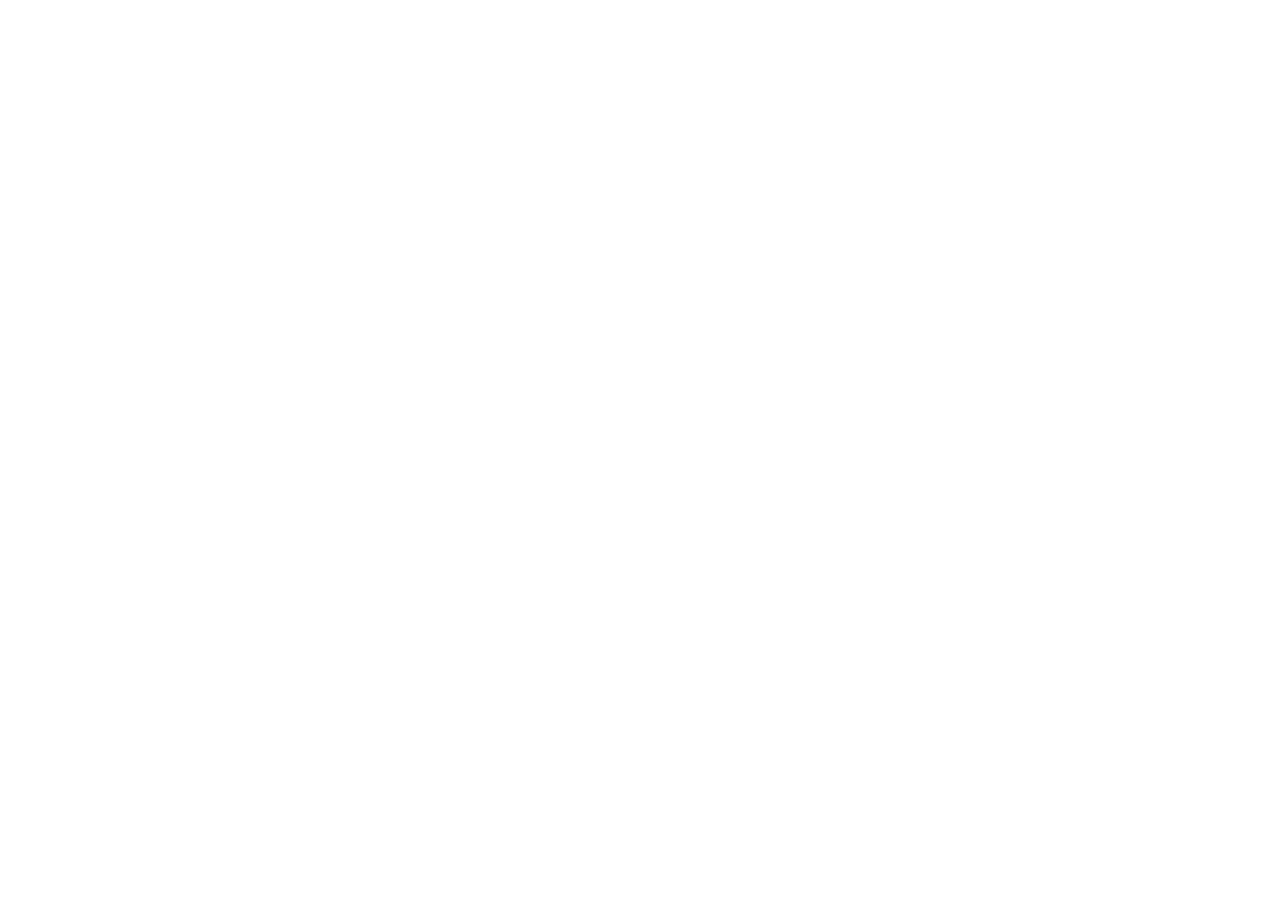
==== index.html @ 30555571 "fixed" ====
<!DOCTYPE html>
<html lang="en">
<head>
    <meta charset="UTF-8">
    <meta name="viewport" content="width=device-width, initial-scale=1.0">
    <link href rel="stylesheet" href="css/style.css"/>
    <script defer src="/js/app.js"></script>
    <title>Document</title>
</head>
<body>
    
</body>
</html>
---- css/style.css ----
/* testing*/
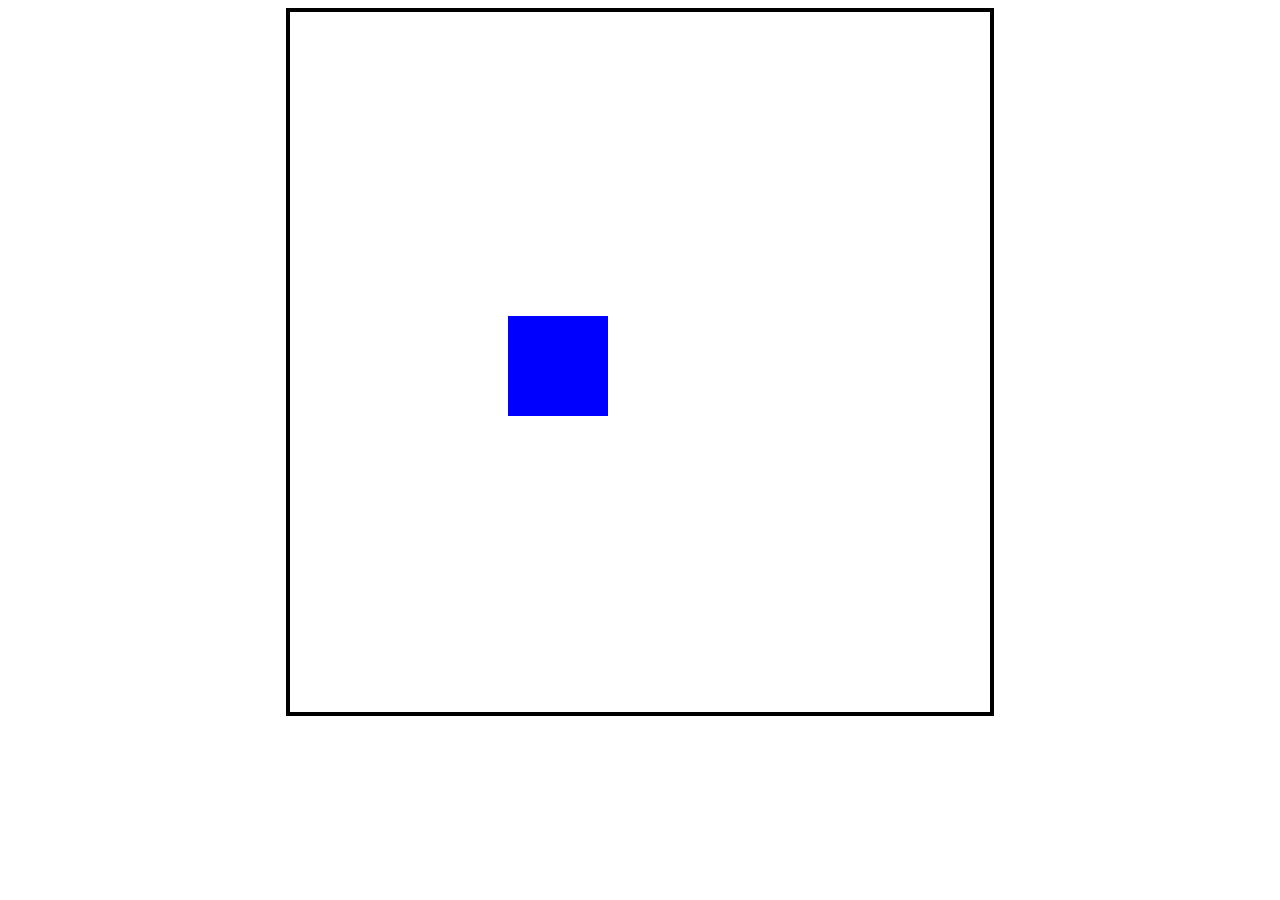
==== commit 71a6b46f: "small update on variables and snakebody" ====
--- a/index.html
+++ b/index.html
@@ -3,11 +3,12 @@
 <head>
     <meta charset="UTF-8">
     <meta name="viewport" content="width=device-width, initial-scale=1.0">
-    <link href rel="stylesheet" href="css/style.css"/>
-    <script defer src="/js/app.js"></script>
+    <link rel="stylesheet" href="css/style.css"/>
+    <script defer src="js/app.js"></script>
     <title>Document</title>
 </head>
 <body>
-    
+    <div id="board"></div>
+    <div class="snakebody"></div>
 </body>
-</html>+</html>
--- a/css/style.css
+++ b/css/style.css
@@ -1 +1,19 @@
-/* testing*/+#board {
+    border: 4px solid black;
+    width: 700px;
+    height: 700px;
+    gap: 2px;
+    margin: auto;
+  
+}
+
+
+.snakebody  {
+    width: 100px;
+    height: 100px;
+    left:500px;
+    bottom: 400px;
+    background-color: blue;
+    position: relative;
+    border: 50px;
+}
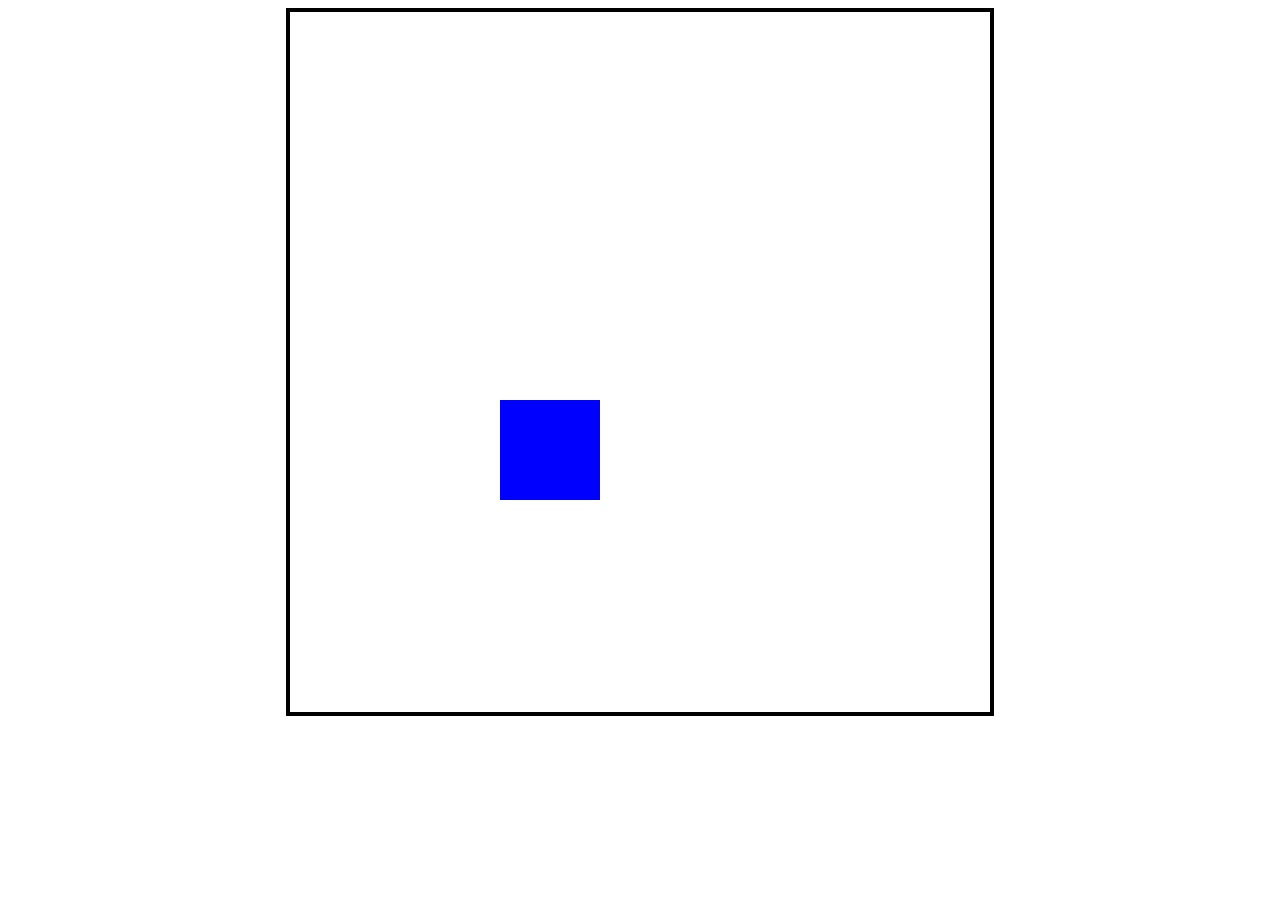
==== commit 9a4bee61: "functionality day" ====
--- a/index.html
+++ b/index.html
@@ -9,6 +9,6 @@
 </head>
 <body>
     <div id="board"></div>
-    <div class="snakebody"></div>
+    <div id="snakebody"></div>
 </body>
 </html>
--- a/css/style.css
+++ b/css/style.css
@@ -2,18 +2,19 @@
     border: 4px solid black;
     width: 700px;
     height: 700px;
-    gap: 2px;
     margin: auto;
+    position: relative;
   
 }
 
 
-.snakebody  {
+#snakebody  {
     width: 100px;
     height: 100px;
     left:500px;
     bottom: 400px;
     background-color: blue;
-    position: relative;
+    position: absolute;
     border: 50px;
+    box-sizing: border-box;
 }
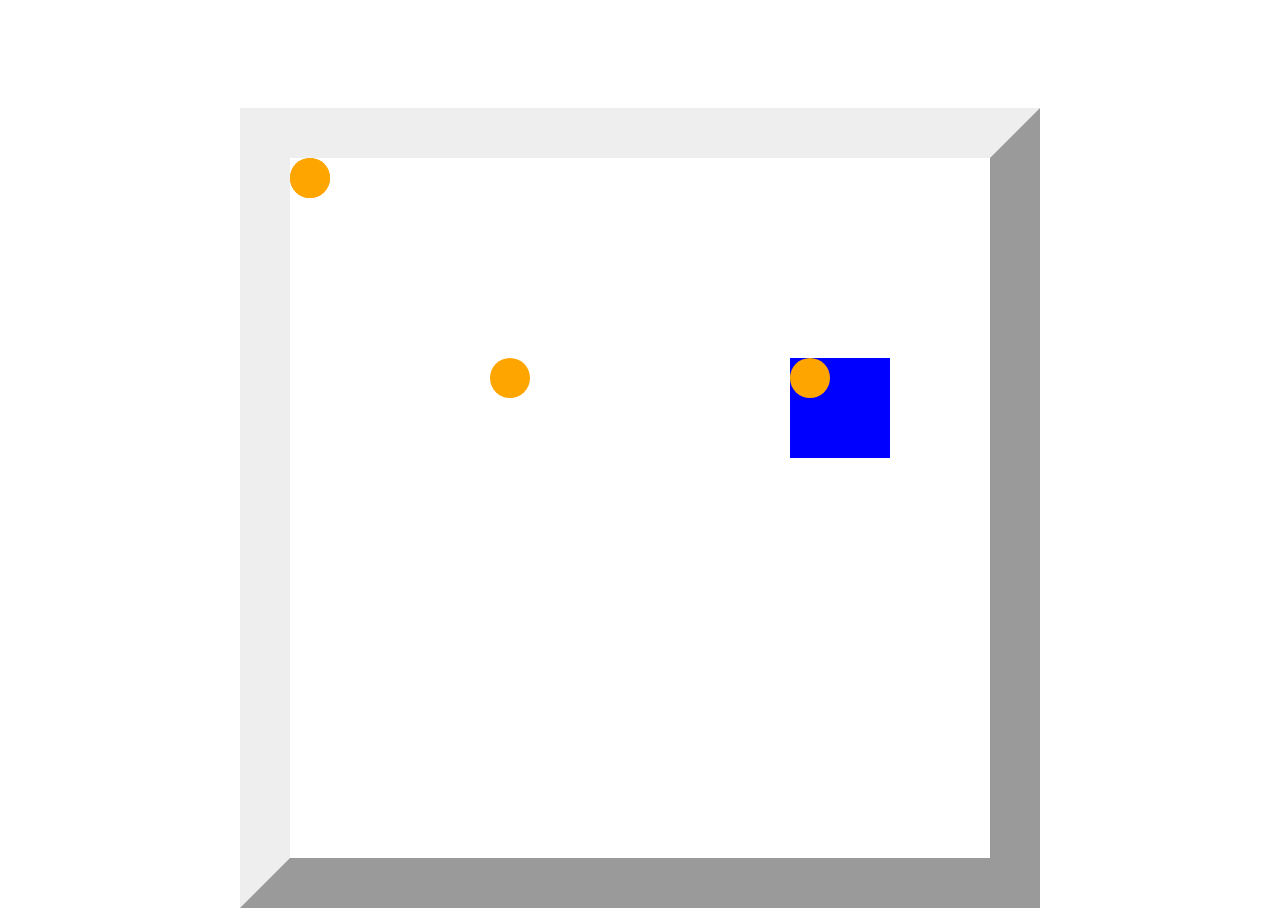
==== commit 2511babd: "board fixed" ====
--- a/index.html
+++ b/index.html
@@ -8,7 +8,12 @@
     <title>Document</title>
 </head>
 <body>
-    <div id="board"></div>
-    <div id="snakebody"></div>
+    <div id="board">
+        
+        <div id="snakebody"></div>
+            
+            <div class="egg"></div>
+    </div>
+    
 </body>
 </html>
--- a/css/style.css
+++ b/css/style.css
@@ -1,14 +1,19 @@
 #board {
-    border: 4px solid black;
+    border:  4px solid black;
+    border: 50px outset;
     width: 700px;
     height: 700px;
     margin: auto;
     position: relative;
-  
+    transform: translateY(100px);
+    display: grid;
+    grid-template-columns:repeat(7,1);
+    grid-template-rows:repeat(7,1);
 }
 
 
-#snakebody  {
+
+#snakebody {
     width: 100px;
     height: 100px;
     left:500px;
@@ -18,3 +23,11 @@
     border: 50px;
     box-sizing: border-box;
 }
+
+.egg {
+    width: 40px;
+    height: 40px;
+    background-color: orange;
+    border-radius: 20px;
+}
+
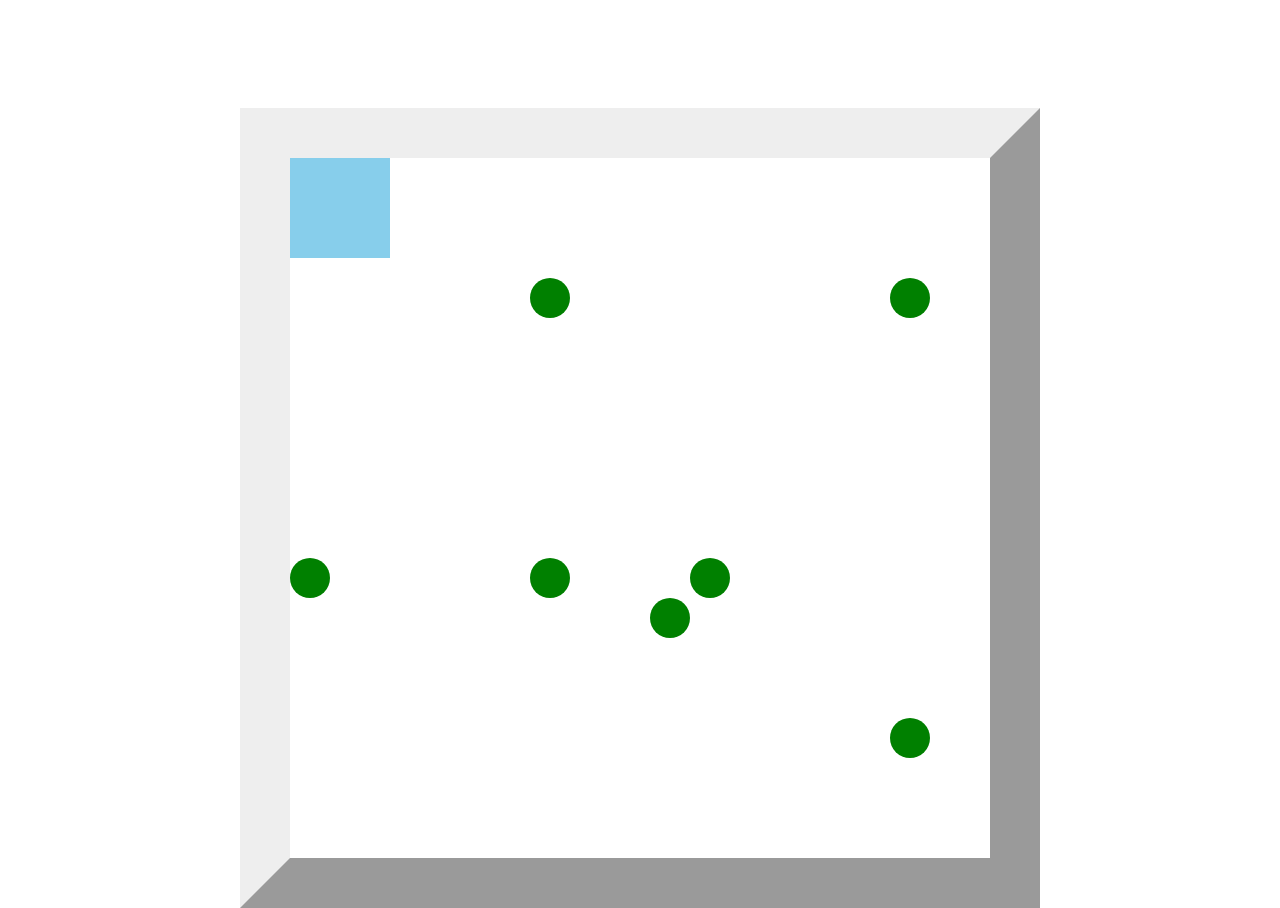
==== commit 8187be3a: "harsh update blockers burntout" ====
--- a/index.html
+++ b/index.html
@@ -10,7 +10,7 @@
 <body>
     <div id="board">
         
-        <div id="snakebody"></div>
+        <div id="snakebody" class="snake-segment" style="position: absolute; width: 100px; height: 100px; background-color: skyblue; left: 0px; top: 0px;"></div>
             
             <div class="egg"></div>
     </div>
--- a/css/style.css
+++ b/css/style.css
@@ -7,8 +7,8 @@
     position: relative;
     transform: translateY(100px);
     display: grid;
-    grid-template-columns:repeat(7,1);
-    grid-template-rows:repeat(7,1);
+   /* grid-template-columns:repeat(7,1);
+    grid-template-rows:repeat(7,1);*/
 }
 
 
@@ -22,12 +22,15 @@
     position: absolute;
     border: 50px;
     box-sizing: border-box;
+    z-index: 2;
 }
 
 .egg {
     width: 40px;
     height: 40px;
-    background-color: orange;
+    background-color: white;
     border-radius: 20px;
+    z-index: 1;
+    position: absolute;
 }
 
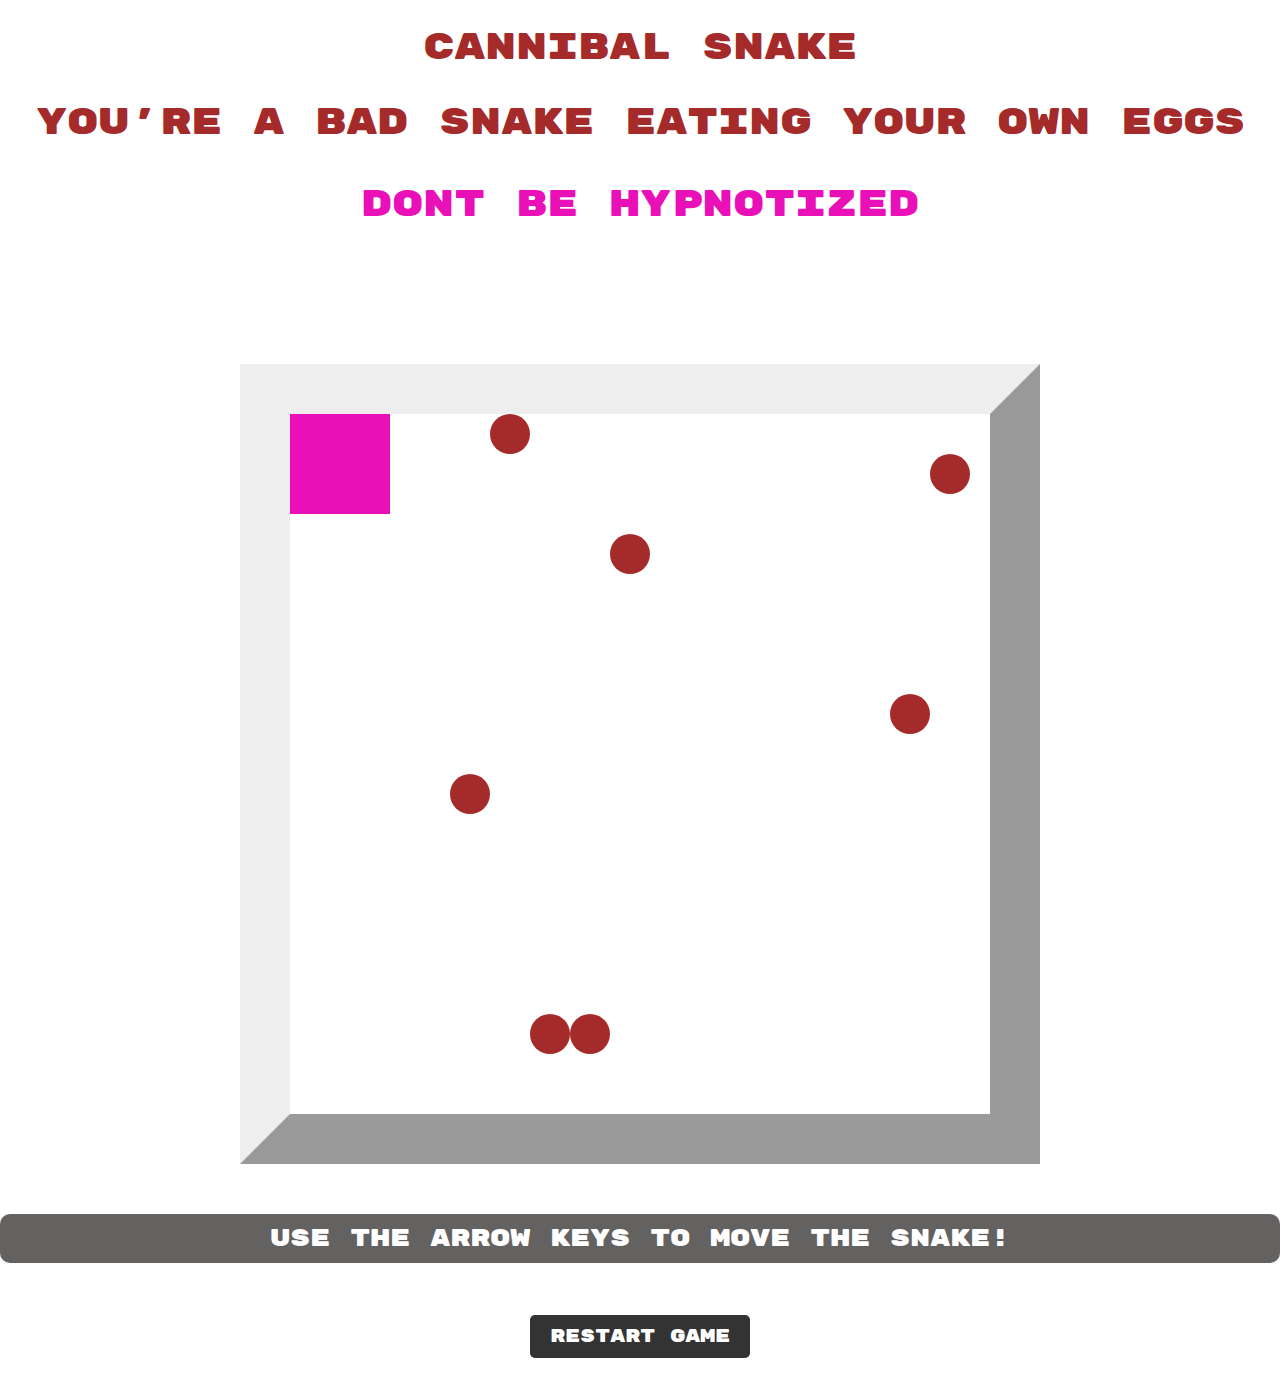
==== commit 7a6f3294: "final commit" ====
--- a/index.html
+++ b/index.html
@@ -1,19 +1,46 @@
 <!DOCTYPE html>
 <html lang="en">
-<head>
-    <meta charset="UTF-8">
-    <meta name="viewport" content="width=device-width, initial-scale=1.0">
-    <link rel="stylesheet" href="css/style.css"/>
+  <head>
+    <meta charset="UTF-8" />
+    <meta name="viewport" content="width=device-width, initial-scale=1.0" />
+    <title>Cannibal Snake</title>
+
+    <link rel="preconnect" href="https://fonts.googleapis.com" />
+    <link rel="preconnect" href="https://fonts.gstatic.com" crossorigin />
+
+    <link
+      href="https://fonts.googleapis.com/css2?family=Rubik+Mono+One:wght@400;500&display=swap"
+      rel="stylesheet"
+    />
+
+    <link rel="stylesheet" href="css/style.css" />
     <script defer src="js/app.js"></script>
-    <title>Document</title>
-</head>
-<body>
+  </head>
+  <body>
+    <h1 class="rubik-mono-one-regular">Cannibal Snake</h1>
+    <h2 class="rubik-mono-one-regular">
+      You're a bad snake eating your own eggs
+    </h2>
+    <h3 class="rubik-mono-one-regular" id="myColor">Dont Be Hypnotized </h3>
+
     <div id="board">
-        
-        <div id="snakebody" class="snake-segment" style="position: absolute; width: 100px; height: 100px; background-color: skyblue; left: 0px; top: 0px;"></div>
-            
-            <div class="egg"></div>
+      <div
+        id="snakebody"
+        class="snake-segment"
+        style="
+          position: absolute;
+          width: 100px;
+          height: 100px;
+          background-color: rgb(232, 16, 182);
+          left: 0px;
+          top: 0px;
+        "
+      ></div>
+      <div class="egg"></div>
     </div>
-    
-</body>
+    <h4 id="howToPlay" class="rubik-mono-one-regular">
+        Use the arrow keys to move the snake!
+    </h4>
+    <button id="restartButton" class="restart-button">Restart Game</button>
+  </body>
 </html>
--- a/css/style.css
+++ b/css/style.css
@@ -7,8 +7,10 @@
     position: relative;
     transform: translateY(100px);
     display: grid;
-   /* grid-template-columns:repeat(7,1);
-    grid-template-rows:repeat(7,1);*/
+    background-image: url('https://wallpapers.com/images/high/snake-game-loading-screen-9po4zuz368r8u1cg.webp');
+    background-size: cover;
+    background-repeat: no-repeat;
+    background-position: center;
 }
 
 
@@ -28,9 +30,70 @@
 .egg {
     width: 40px;
     height: 40px;
-    background-color: white;
+    
     border-radius: 20px;
     z-index: 1;
     position: absolute;
 }
 
+.rubik-mono-one-regular {
+    font-family: "Rubik Mono One", monospace;
+    font-weight: 400;
+    font-style: normal;
+    text-align: center;
+    font-size: 37px;
+    color: brown;
+  }
+  body {
+    background-image: url('https://cache.desktopnexus.com/cropped-wallpapers/2016/2016165-2560x1440-[DesktopNexus.com].jpg?st=2folmGGr7xExW-E9TK3Vgw&e=1723386124');
+    background-size: cover; 
+    background-position: center; 
+    background-attachment: fixed; 
+    background-repeat: no-repeat; 
+    margin: 0; 
+    padding: 0; 
+
+
+  }
+  h3{
+    text-align: center
+    ;
+  }
+  #myColor{
+    color: rgb(232, 16, 182);
+  }
+  #howToPlay {
+    font-size: 24px;
+    color: white;
+    text-align: center;
+    margin-top: 150px;
+    background-color: rgba(34, 30, 30, 0.7); 
+    padding: 10px;
+    border-radius: 10px;
+    display: inline-block; 
+    position: relative;
+    width: 100%; 
+    box-sizing: border-box; 
+  }
+
+.restart-button {
+    display: block;
+    margin: 20px auto; 
+    padding: 10px 20px;
+    font-size: 18px;
+    font-family: "Rubik Mono One", monospace;
+    font-weight: 400;
+    color: white;
+    background-color: #333; 
+    border: none;
+    border-radius: 5px;
+    cursor: pointer;
+    transition: background-color 0.3s ease;
+}
+
+.restart-button:hover {
+    background-color: 
+    rgba(34, 30, 30, 0.7); 
+   
+}
+
